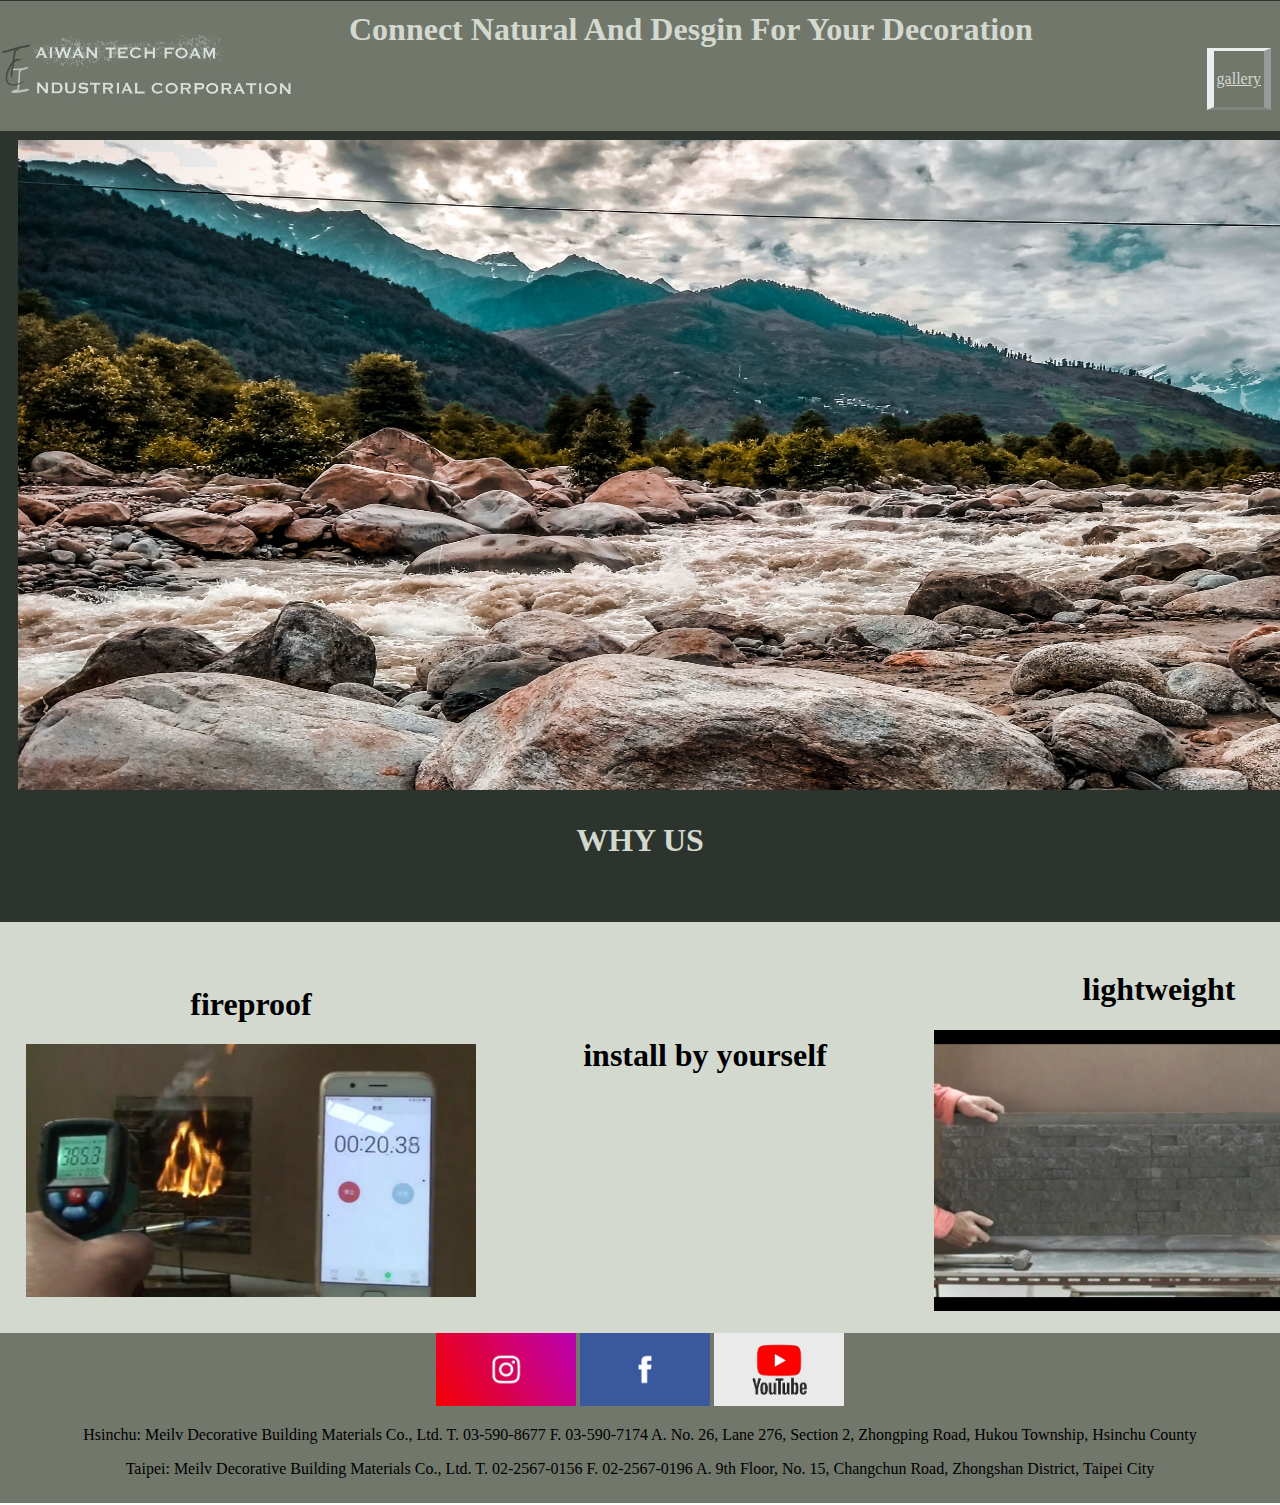
==== 未命名-2.html @ 8a0209fe "finish" ====
<!DOCTYPE html>
<html>
    <meta charset="utf-8"/>
      
    <style type="text/css">
        @import url(jack-DT.css)
    </style>

    <div class="head-stay">

            <div class="top">
                <img class="logo" src="images/名称未設定 (9) 2.png">
                <h1 class="name1">Connect Natural And Desgin For Your Decoration</h1>
                <a class="gallery" href="%E6%9C%AA%E5%91%BD%E5%90%8D-1.html"><P>gallery</P></a>
            </div> 
            <div class="slider_container">
                <div> 
		          <img src="images/pexels-aleksandar-pasaric-1238864.jpg" width="1400px" height="650" alt="pure css3 slider" />
		          <span class="info"></span>
	       </div>
                <div>
		          <img src="images/pexels-miguel-á-padriñán-194096.jpg" width="1400px" height="650" alt="pure css3 slider" />
		          <span class="info"></span>
	       </div>
        		  <img src="images/pexels-rasik-1416899.jpg" width="1400px" height="650" alt="pure css3 slider" />
		          <span class="info"></span>
	       </div>
        </div>
        
        
        
    <body>   
    <div class="main">
        <h1 class="main-top">WHY US</h1>
        </div>

        <div class="main-mid">
            <table>
            <td class="fireproof">
                <h1 class="fireproof-a">fireproof</h1>
                <img src="images/fireproof.png" width="450px"/>
            </td>
           <td><div class="install"><h1>install by yourself</h1>
            <video src="images/install.mp4" width="450px"></video>
        </div></td>
            <td class="lightweight">
                <h1 class="lightweight-a">lightweight</h1>
                <img src="images/lightweight.png" width="450px"/>
                </td>    
            </table>
        </div>

        
    </body>
    
    
        <footer class="end">
            <div>
            <a href="https://www.instagram.com/beautygreen.info/"><img src="images/instergram.jpg"  width="140px"/></a>
            <a href="https://www.facebook.com/%E7%BE%8E%E7%B6%A0%E8%A3%9D%E9%A3%BE%E5%BB%BA%E6%9D%90-500516160043767"><img src="images/facebook1.png" h width="130px"/></a>
            <a href="https://www.youtube.com/channel/UCdqTPoUzinktItjoPKwMorg"><img src="images/youtube.png" width="130px"/></a>
            </div>
            <P>Hsinchu: Meilv Decorative Building Materials Co., Ltd. T. 03-590-8677 F. 03-590-7174 A. No. 26, Lane 276, Section 2, Zhongping Road, Hukou Township, Hsinchu County</P>
            <p>Taipei: Meilv Decorative Building Materials Co., Ltd. T. 02-2567-0156 F. 02-2567-0196 A. 9th Floor, No. 15, Changchun Road, Zhongshan District, Taipei City</p>

            
        </footer>
</html>
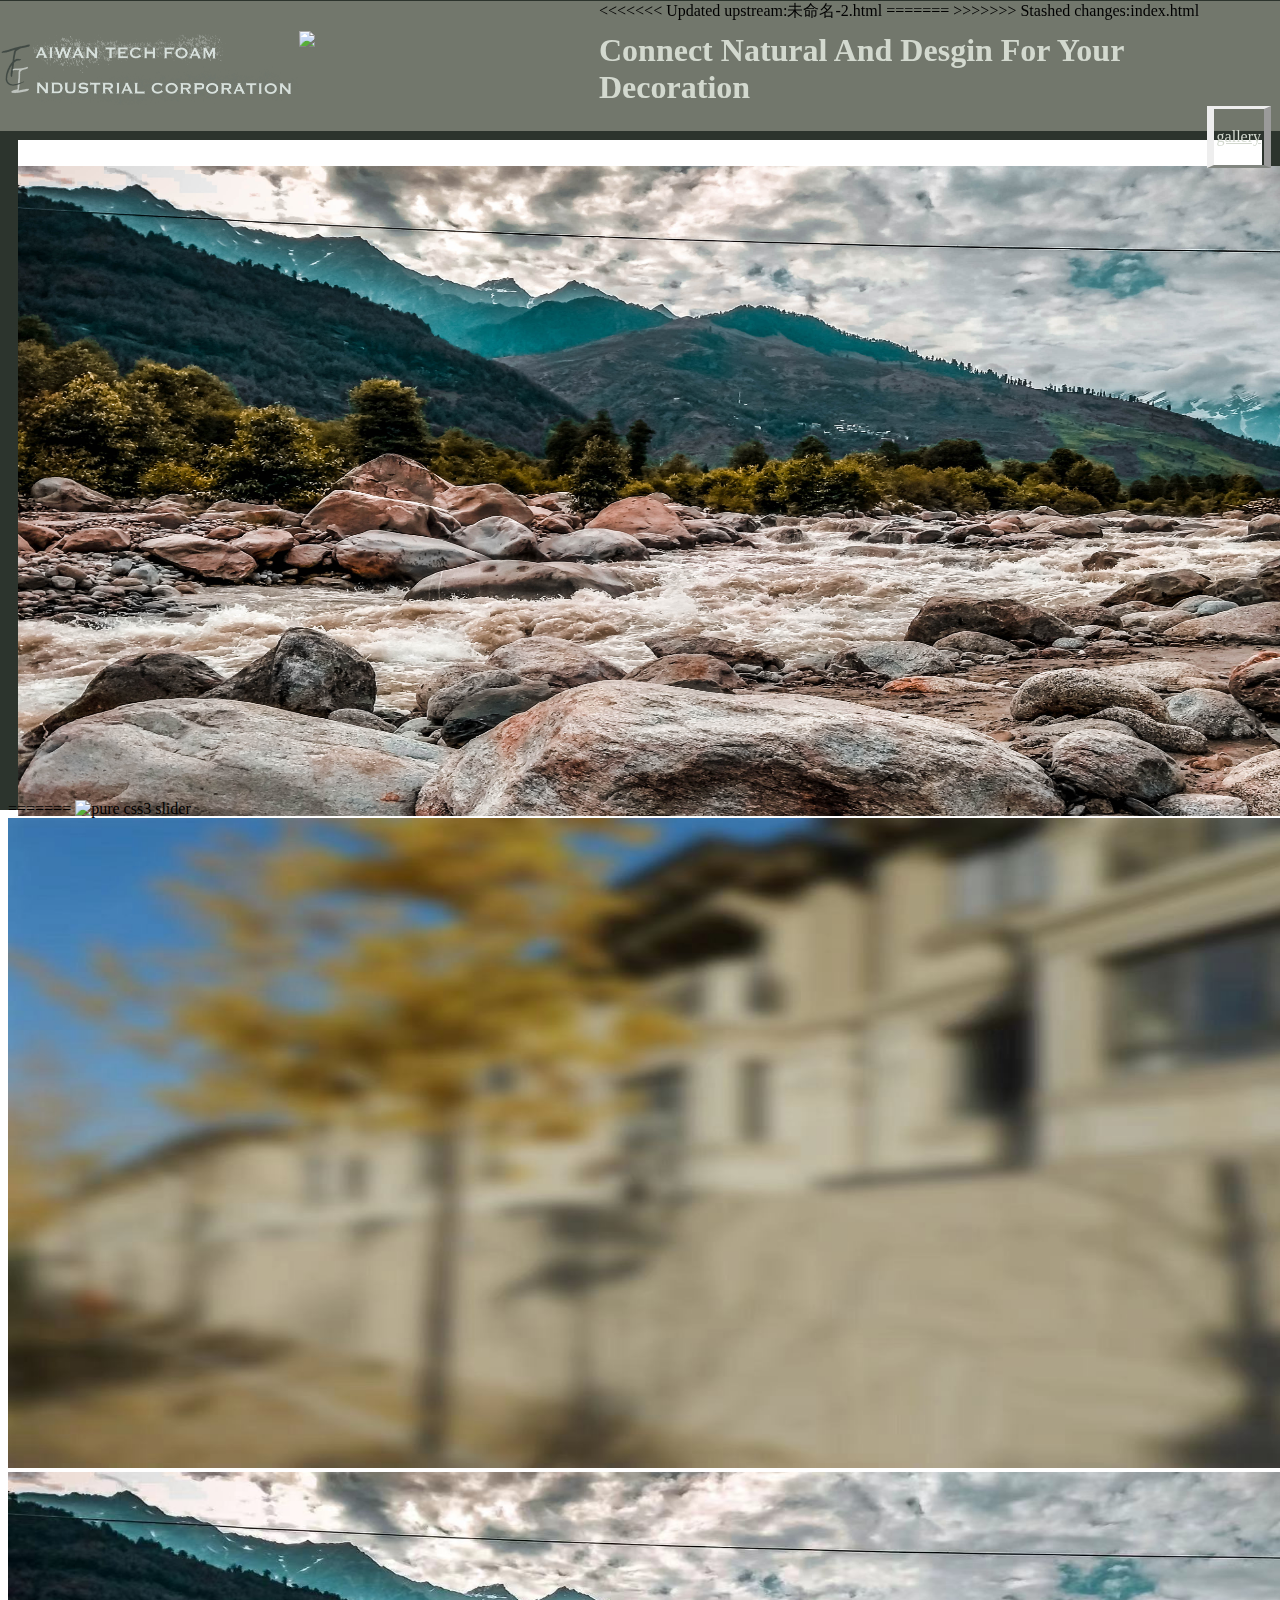
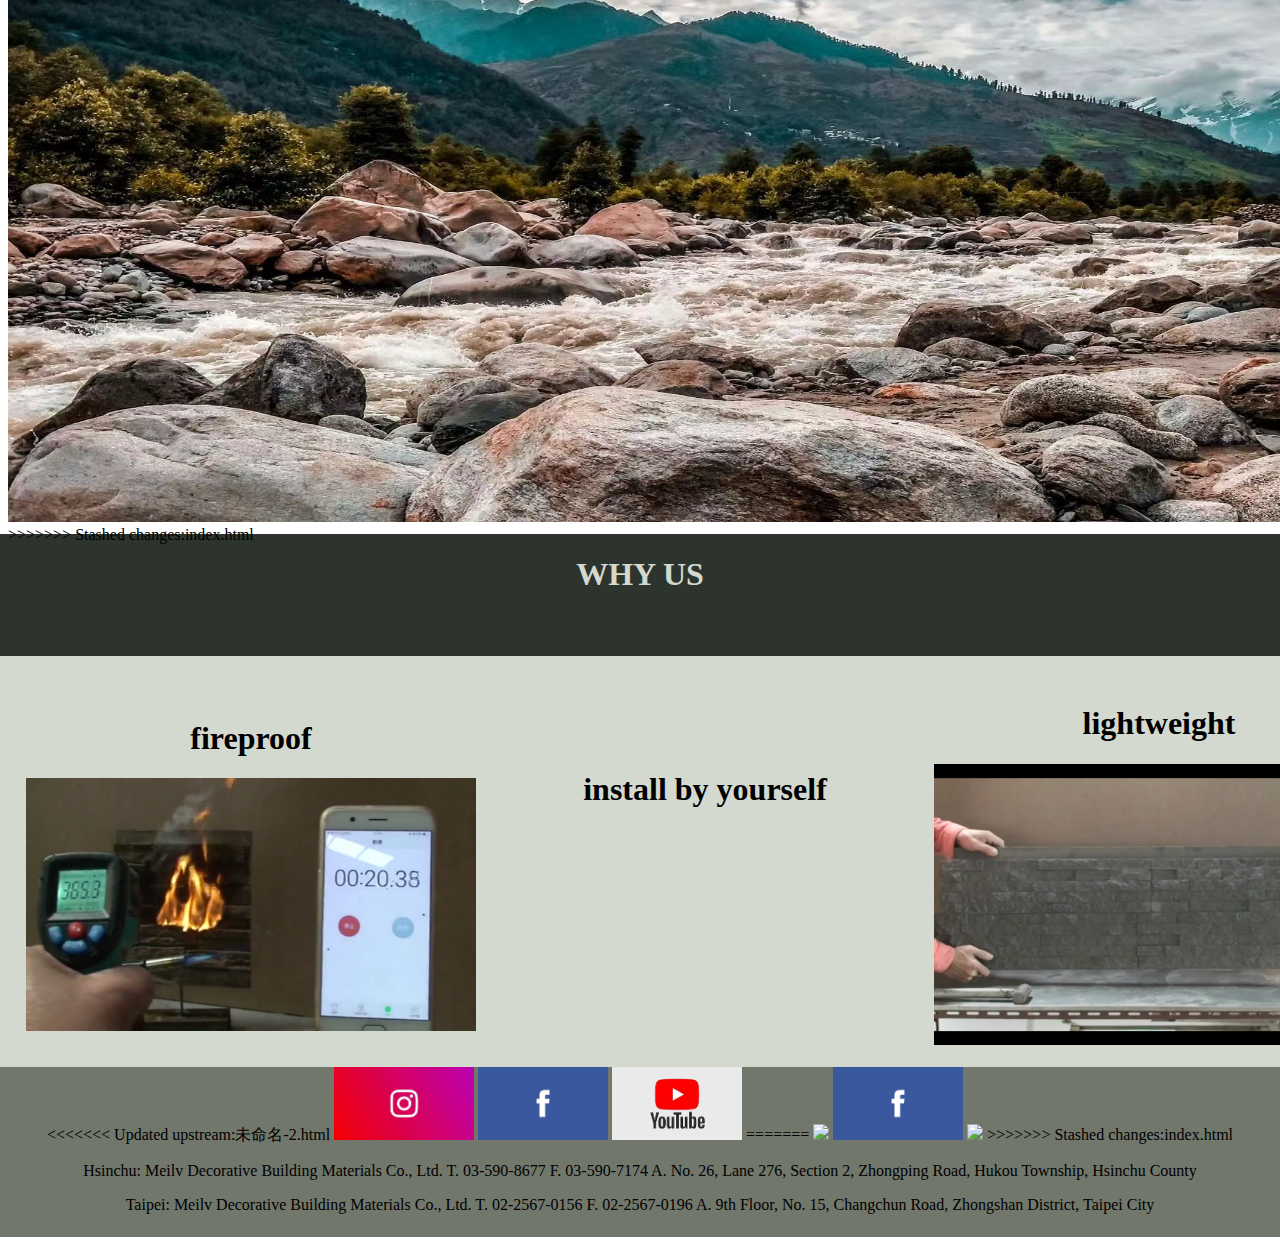
==== commit 380c2df2: "done" ====
--- a/未命名-2.html
+++ b/未命名-2.html
@@ -9,12 +9,17 @@
     <div class="head-stay">
 
             <div class="top">
+<<<<<<< Updated upstream:未命名-2.html
                 <img class="logo" src="images/名称未設定 (9) 2.png">
+=======
+                <img class="logo" src="logo1.PNG">
+>>>>>>> Stashed changes:index.html
                 <h1 class="name1">Connect Natural And Desgin For Your Decoration</h1>
                 <a class="gallery" href="%E6%9C%AA%E5%91%BD%E5%90%8D-1.html"><P>gallery</P></a>
             </div> 
             <div class="slider_container">
                 <div> 
+<<<<<<< Updated upstream:未命名-2.html
 		          <img src="images/pexels-aleksandar-pasaric-1238864.jpg" width="1400px" height="650" alt="pure css3 slider" />
 		          <span class="info"></span>
 	       </div>
@@ -25,6 +30,18 @@
         		  <img src="images/pexels-rasik-1416899.jpg" width="1400px" height="650" alt="pure css3 slider" />
 		          <span class="info"></span>
 	       </div>
+=======
+            <img src="images/lajiche.jpg" width="1400px" height="650" alt="pure css3 slider" />
+            <span class="info"></span>
+        </div>
+                <div>
+            <img src="images/waiqiang.jpg" width="1400px" height="650" alt="pure css3 slider" />
+            <span class="info"></span>
+        </div>
+            <img src="images/shitou.jpg" width="1400px" height="650" alt="pure css3 slider" />
+            <span class="info"></span>
+        </div>
+>>>>>>> Stashed changes:index.html
         </div>
         
         
@@ -56,9 +73,15 @@
     
         <footer class="end">
             <div>
+<<<<<<< Updated upstream:未命名-2.html
             <a href="https://www.instagram.com/beautygreen.info/"><img src="images/instergram.jpg"  width="140px"/></a>
             <a href="https://www.facebook.com/%E7%BE%8E%E7%B6%A0%E8%A3%9D%E9%A3%BE%E5%BB%BA%E6%9D%90-500516160043767"><img src="images/facebook1.png" h width="130px"/></a>
             <a href="https://www.youtube.com/channel/UCdqTPoUzinktItjoPKwMorg"><img src="images/youtube.png" width="130px"/></a>
+=======
+            <a href="https://www.instagram.com/beautygreen.info/"><img src="instergram.jpg"  width="140px"/></a>
+            <a href="https://www.facebook.com/%E7%BE%8E%E7%B6%A0%E8%A3%9D%E9%A3%BE%E5%BB%BA%E6%9D%90-500516160043767"><img src="images/facebook1.png" h width="130px"/></a>
+            <a href="https://www.youtube.com/channel/UCdqTPoUzinktItjoPKwMorg"><img src="youtube.png" width="130px"/></a>
+>>>>>>> Stashed changes:index.html
             </div>
             <P>Hsinchu: Meilv Decorative Building Materials Co., Ltd. T. 03-590-8677 F. 03-590-7174 A. No. 26, Lane 276, Section 2, Zhongping Road, Hukou Township, Hsinchu County</P>
             <p>Taipei: Meilv Decorative Building Materials Co., Ltd. T. 02-2567-0156 F. 02-2567-0196 A. 9th Floor, No. 15, Changchun Road, Zhongshan District, Taipei City</p>
